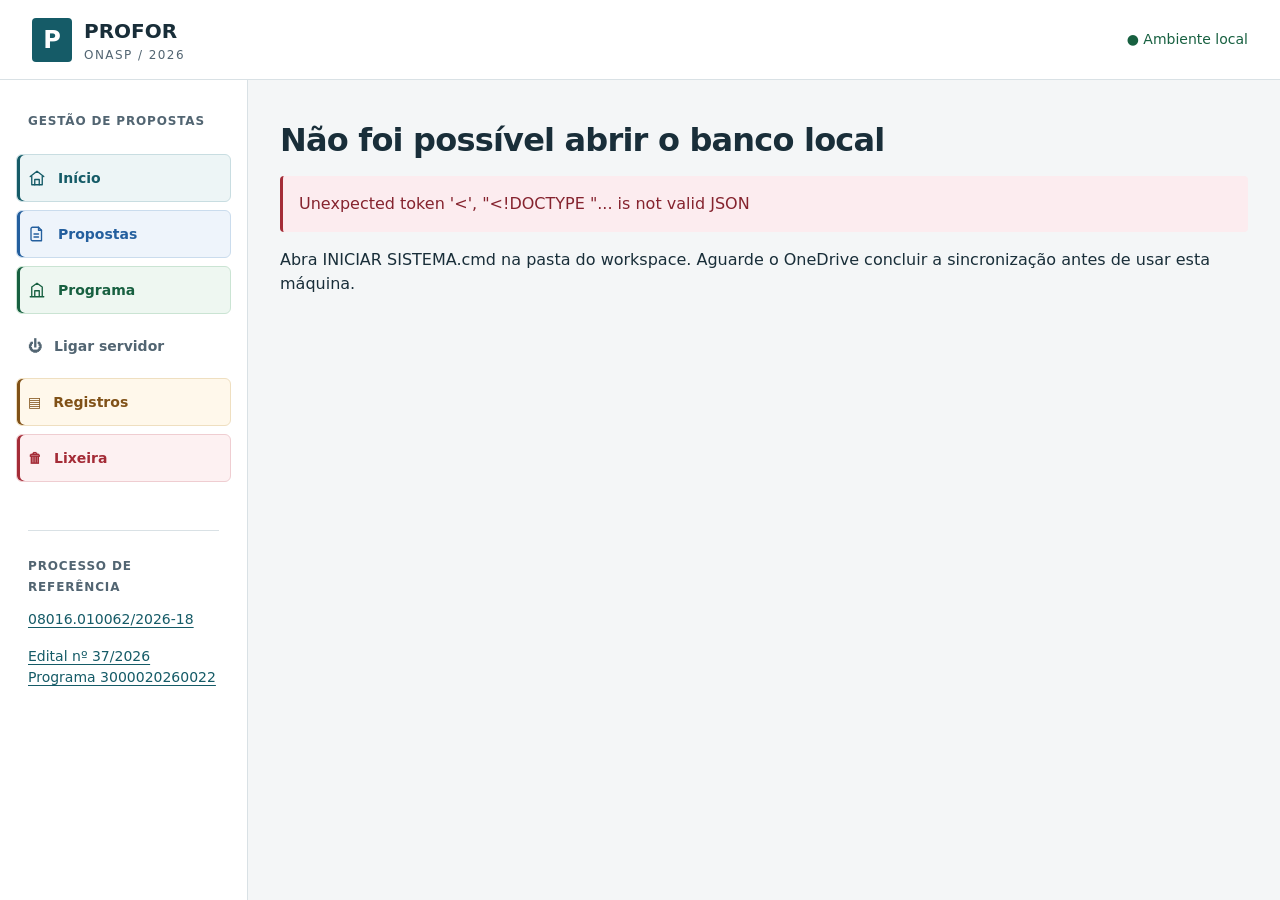
==== Sistema PROFOR 2026/PROFOR_2026/PROFOR_2026.html @ ee6168ea "feat(pad): selecionar linhas e aprovar itens em conjunto" ====
<!doctype html>
<html lang="pt-BR">
<head>
  <meta charset="utf-8">
  <meta name="viewport" content="width=device-width, initial-scale=1">
  <meta http-equiv="Content-Security-Policy" content="default-src 'self'; script-src 'self'; style-src 'self' 'unsafe-inline'; img-src 'self' data:; connect-src 'self'; object-src 'none'; base-uri 'none'">
  <meta name="color-scheme" content="light">
  <title>PROFOR / ONASP 2026 — Gestão de propostas</title>
  <link rel="icon" href="data:,">
  <link rel="stylesheet" href="styles.css?v=dc5f4b22">
  <script src="domain.js?v=43c42325" defer></script>
  <script src="sync-apply.js?v=ffc05b34" defer></script>
  <script src="bandeiras-uf.js?v=37b93c13" defer></script>
  <script src="storage.js?v=90a16c06" defer></script>
  <script src="transferegov.js?v=a8ee17ad" defer></script>
  <script src="report.js?v=8571d7c3" defer></script>
  <script src="app.js?v=c98e88ee" defer></script>
</head>
<body>
  <a class="skip" href="#main">Ir ao conteúdo</a>
  <header class="topbar"><a class="brand" href="#painel" aria-label="PROFOR, painel inicial"><span class="brand-mark">P</span><span>PROFOR <small>ONASP / 2026</small></span></a><span class="local-label">● Ambiente local</span></header>
  <div class="shell">
    <aside class="sidebar" aria-label="Navegação principal">
      <div class="section-label">GESTÃO DE PROPOSTAS</div>
      <a href="#painel" id="nav-panel" class="nav-link"><svg class="nav-icon" viewBox="0 0 24 24" aria-hidden="true"><path d="m3 10 9-7 9 7"/><path d="M5 9.5V21h14V9.5"/><path d="M9 21v-7h6v7"/></svg><span>Início</span></a>
      <button id="props-open" class="nav-link" aria-expanded="false" aria-controls="uf-props-nav"><svg class="nav-icon" viewBox="0 0 24 24" aria-hidden="true"><path d="M6 3h8l4 4v14H6a2 2 0 0 1-2-2V5a2 2 0 0 1 2-2Z"/><path d="M14 3v4h4M8 12h6M8 16h6"/></svg><span>Propostas</span></button>
      <nav id="uf-props-nav" class="side-nav" aria-label="Propostas por UF" hidden></nav>
      <a href="#programa/dados" id="nav-program" class="nav-link"><svg class="nav-icon" viewBox="0 0 24 24" aria-hidden="true"><path d="M3 21h18M5 21V8l7-5 7 5v13M9 21v-8h6v8"/></svg><span>Programa</span></a>
      <button id="server-open" class="nav-link">⏻ <span>Ligar servidor</span></button>
      <a href="#registros" id="nav-records" class="nav-link">▤ <span>Registros</span></a>
      <a href="#apagadas" id="nav-deleted" class="nav-link">🗑 <span>Lixeira <span id="del-count" class="nav-count"></span></span></a>
      <div class="side-context"><span class="section-label">PROCESSO DE REFERÊNCIA</span><p><a href="https://sei.mj.gov.br/sei/controlador.php?acao=procedimento_trabalhar&amp;id_procedimento=40199139" target="_blank" rel="noopener noreferrer" aria-label="Abrir processo SEI 08016.010062/2026-18">08016.010062/2026-18</a></p><p><a href="https://masselorc.github.io/PROFOR-2026/programa/edital-37-dou.pdf" target="_blank" rel="noopener noreferrer" aria-label="Abrir Edital nº 37/2026 em PDF">Edital nº 37/2026</a><br><a href="https://discricionarias.transferegov.sistema.gov.br/voluntarias/programa/ConsultarPrograma/ResultadoDaConsultaDeProgramaDeConvenioDetalhar.do" target="_blank" rel="noopener noreferrer" aria-label="Abrir a página do programa 3000020260022 no Transferegov">Programa 3000020260022</a></p></div>
      <small id="save-state" hidden>Abrindo banco local…</small>
    </aside>
    <main id="main" tabindex="-1"><div class="empty"><h1>Abrindo o PROFOR</h1><p>Carregando o banco salvo na pasta do sistema.</p></div></main>
  </div>
  <div id="notice" class="notice" role="status" aria-live="polite" hidden></div>
  <dialog id="modal" aria-labelledby="modal-title"><div class="dialog-head"><h2 id="modal-title"></h2><button id="modal-close" class="quiet" aria-label="Fechar janela">✕</button></div><div id="modal-content"></div></dialog>
  <noscript>Ative o JavaScript para usar o sistema.</noscript>
</body>
</html>
---- Sistema PROFOR 2026/PROFOR_2026/styles.css ----
:root{--ink:#192e39;--muted:#526572;--brand:#155b67;--brand-dark:#103e49;--bg:#f4f6f7;--surface:#fff;--line:#d9e1e5;--good:#176040;--good-bg:#eaf5ee;--info:#245f9e;--info-bg:#eaf2fb;--warn:#805117;--warn-bg:#fff4dc;--bad:#a42c37;--bad-bg:#fcecef;--radius:8px}
*{box-sizing:border-box}body{margin:0;background:var(--bg);color:var(--ink);font:16px/1.5 'Segoe UI',system-ui,sans-serif}button,input,select,textarea{font:inherit}button,a,input,select,textarea{touch-action:manipulation}button{cursor:pointer;min-height:44px;border:1px solid var(--line);border-radius:var(--radius);padding:8px 16px;background:var(--surface);color:var(--ink);font-weight:600}button:hover{background:#edf3f4}button:disabled{cursor:wait;opacity:.6}a{color:var(--brand);text-underline-offset:3px}button.primary{background:var(--brand);color:#fff;border-color:var(--brand)}button.primary:hover{background:var(--brand-dark)}button.quiet{border-color:transparent;background:transparent}button.danger{color:var(--bad)}:focus-visible{outline:3px solid #ad6514;outline-offset:3px}h1,h2,h3,p{margin:0 0 16px}h1{font-size:2rem;line-height:1.25;letter-spacing:-.025em}h2{font-size:1.25rem;line-height:1.4}h3{font-size:1rem}small,.muted{color:var(--muted)}small{font-size:.875rem}.topbar{height:80px;display:flex;align-items:center;justify-content:space-between;padding:0 32px;border-bottom:1px solid var(--line);background:#fff}.brand{display:flex;align-items:center;gap:12px;font-weight:700;font-size:1.25rem;color:var(--ink);text-decoration:none}.brand small{display:block;font-size:.75rem;letter-spacing:.12em;font-weight:500}.brand-mark{display:grid;place-items:center;width:40px;height:44px;background:var(--brand);border-radius:4px;color:#fff;font-size:1.5rem}.local-label{font-size:.875rem;color:var(--good)}.shell{display:grid;grid-template-columns:248px minmax(0,1fr);min-height:calc(100vh - 80px)}.sidebar{background:#fff;border-right:1px solid var(--line);padding:32px 16px;display:flex;flex-direction:column;gap:8px}.section-label{font-size:.75rem;letter-spacing:.07em;font-weight:600;color:var(--muted)}.sidebar>.section-label{margin:0 12px 16px}.nav-link{display:flex;gap:12px;align-items:center;text-decoration:none;border:0;padding:12px;min-height:48px;background:transparent;color:var(--muted);font-size:.875rem;font-weight:600;border-radius:6px;text-align:left}.nav-link.active{background:#eaf2f3;color:var(--brand);box-shadow:inset 3px 0 var(--brand)}.nav-link:hover{background:#f1f5f6}.side-context{margin:40px 12px 24px;border-top:1px solid var(--line);padding-top:24px;font-size:.875rem}.side-context p{margin-top:12px}.analyst-label{font-size:.875rem;font-weight:600}.sidebar input{width:100%;font-size:.875rem}.sidebar #save-state{margin-top:8px}main{width:100%;max-width:1600px;padding:40px 32px 64px;margin:0 auto;min-width:0}main:focus{outline:none}.eyebrow{display:flex;align-items:center;gap:8px;flex-wrap:wrap;font-size:.75rem;letter-spacing:.08em;color:var(--brand);font-weight:700;margin-bottom:10px;line-height:1.4}.uf-cell{display:inline-flex;align-items:center;gap:6px;white-space:nowrap;vertical-align:middle}.uf-cell .uf-flag{display:inline-block;width:24px;height:16px;object-fit:cover;flex:0 0 auto;border-radius:2px;box-shadow:0 0 0 1px rgba(0,0,0,.08);vertical-align:middle}.uf-cell .uf-code{display:inline-block;font-weight:700;background:#edf2f4;color:var(--brand-dark);border-radius:4px;min-width:28px;text-align:center;padding:2px 6px;line-height:1.2;font-size:.75rem}.page-head{display:flex;align-items:flex-start;justify-content:space-between;gap:24px;margin-bottom:32px}.page-head p{margin-bottom:0}.actions{display:flex;flex-wrap:wrap;gap:8px;align-items:center}.stats{display:grid;grid-template-columns:repeat(auto-fit,minmax(168px,1fr));background:#fff;border:1px solid var(--line);border-radius:var(--radius);margin-bottom:32px}.stats .stat{min-width:0}.stat{padding:24px;border-right:1px solid var(--line)}.stat:last-child{border:0}.stat strong{display:block;font-size:2rem;font-variant-numeric:tabular-nums;line-height:1.3;margin-bottom:8px}.stat span{font-size:.875rem;color:var(--muted)}.section{background:#fff;border:1px solid var(--line);border-radius:var(--radius);margin-bottom:24px}.section-head{padding:24px;border-bottom:1px solid var(--line);display:flex;justify-content:space-between;align-items:center;gap:16px}.section-head h2{margin:0}.section-body{padding:24px}.filters{display:flex;flex-wrap:wrap;gap:16px;padding:16px 24px;border-bottom:1px solid var(--line);align-items:flex-end}.filters label{flex:1;min-width:140px}.filters .search{flex:2;min-width:220px}label{display:block;font-size:.875rem;font-weight:600}input,select,textarea{display:block;width:100%;border:1px solid #aab9c1;border-radius:6px;min-height:44px;padding:8px 12px;background:#fff;color:var(--ink);margin-top:8px}textarea{min-height:100px;resize:vertical}input[type=checkbox]{display:inline-block;width:20px;min-height:20px;margin:0 8px 0 0;vertical-align:middle}input[type=file]{padding:8px;max-width:100%}.table-wrap{overflow-x:auto;-webkit-overflow-scrolling:touch}table{width:100%;border-collapse:collapse;font-size:.875rem}th{padding:16px;text-align:left;background:#f8fafb;color:var(--muted);font-size:.75rem;font-weight:600;white-space:nowrap}td{padding:12px 16px;border-top:1px solid #e8edef;vertical-align:top}.table-fit th{white-space:normal}td.number{text-align:center;white-space:nowrap;font-variant-numeric:tabular-nums}/* Itens de todas as colunas da tabela centralizados na célula (inclusive Unidade Federativa e valores tabulares). */td.cell-center,th.cell-center{text-align:center}tbody tr:hover{background:#fafcfc}.uf{display:inline-flex;flex-direction:row;align-items:center;justify-content:center;gap:6px;white-space:nowrap;vertical-align:middle;text-align:center}.uf-pill{display:inline-block;font-weight:700;background:#edf2f4;color:var(--brand-dark);border-radius:4px;min-width:28px;text-align:center;padding:2px 6px;line-height:1.2;font-size:.75rem;flex-shrink:0}.uf-nome{color:var(--ink);font-weight:600;white-space:nowrap;font-size:.875rem}.sr-only{position:absolute;width:1px;height:1px;padding:0;margin:-1px;overflow:hidden;clip:rect(0,0,0,0);white-space:nowrap;border:0}.uf-code{font-weight:700;background:#edf2f4;border-radius:4px;min-width:30px;text-align:center;padding:4px 5px}.badge{display:inline-flex;align-items:center;gap:4px;padding:4px 8px;border-radius:4px;background:#edf1f3;color:var(--muted);font-size:.75rem;font-weight:600;white-space:normal;line-height:1.5}.badge.good{color:var(--good);background:var(--good-bg)}.badge.warn{color:var(--warn);background:var(--warn-bg)}.badge.bad{color:var(--bad);background:var(--bad-bg)}.cell-sub{display:block;color:var(--muted);font-size:.75rem;margin-top:2px}.cell-ctrl{white-space:nowrap}.cell-ctrl .badge{white-space:nowrap}.cell-dilig .cell-count{white-space:nowrap}.empty{padding:48px 24px;text-align:center}.empty p{max-width:65ch;margin:0 auto 16px}.info{padding:16px;border-left:3px solid var(--brand);background:#edf5f6;margin:16px 0;border-radius:4px}.warning{border-left-color:var(--warn);background:var(--warn-bg);color:#684111}.error{border-left-color:var(--bad);background:var(--bad-bg);color:#85232e}.consistency{display:flex;flex-wrap:wrap;gap:16px 32px;font-size:.875rem}.consistency>span{display:flex;align-items:center;gap:8px}.tabs{display:flex;flex-wrap:wrap;gap:4px;border-bottom:1px solid var(--line);margin-bottom:24px}.tabs a{padding:12px;font-size:.875rem;text-decoration:none;color:var(--muted);border-bottom:3px solid transparent}.tabs a.active{color:var(--brand);font-weight:600;border-bottom-color:var(--brand)}.back{display:inline-block;margin-bottom:24px}.data-grid{display:grid;grid-template-columns:repeat(3,minmax(0,1fr));gap:24px}.data-grid dt{font-size:.75rem;color:var(--muted);margin-bottom:8px}.data-grid dd{margin:0;overflow-wrap:anywhere}.data-grid .wide{grid-column:1/-1}.forms-grid{display:grid;grid-template-columns:repeat(2,minmax(0,1fr));gap:24px}.form-stack{display:grid;gap:16px}.form-stack p{margin:0}.full{grid-column:1/-1}.review-title{max-width:45ch;font-weight:600}.review-note{font-weight:400;color:var(--muted);font-size:.875rem;white-space:pre-wrap;overflow-wrap:anywhere;margin-top:8px}.notice{position:fixed;bottom:24px;right:24px;max-width:min(520px,calc(100vw - 48px));padding:16px 24px;background:var(--brand-dark);color:#fff;box-shadow:0 8px 24px #103e4926;border-radius:8px;z-index:20}.notice.failure{background:#85232e}dialog{width:min(780px,calc(100vw - 32px));max-height:90vh;border:1px solid var(--line);border-radius:12px;padding:0;color:var(--ink)}dialog::backdrop{background:#122c3b80}.dialog-head{display:flex;align-items:center;justify-content:space-between;gap:16px;padding:24px;border-bottom:1px solid var(--line)}.dialog-head h2{margin:0}#modal-content{padding:24px}.dialog-actions{display:flex;flex-wrap:wrap;gap:12px;justify-content:flex-end;margin-top:24px}.error-message{color:var(--bad);white-space:pre-wrap;font-weight:600}.timeline{list-style:none;padding:0;margin:0}.timeline li{border-left:2px solid var(--line);padding:0 0 24px 24px;margin-left:8px}.timeline strong{display:block}.timeline small{display:block;margin-bottom:8px}.timeline pre{white-space:pre-wrap;overflow-wrap:anywhere;max-height:320px;overflow:auto;background:var(--bg);padding:16px;font-size:.75rem}.skip{position:fixed;top:-100px;left:16px;z-index:100;background:#fff;padding:16px}.skip:focus{top:8px}.report{line-height:1.6;overflow-wrap:anywhere}.report table{margin:16px 0}.report th,.report td{border:1px solid var(--line)}.checkline{font-size:.875rem}.source{font-size:.75rem;color:var(--muted)}[hidden]{display:none!important}
#review-diligence{margin:0;padding:16px;border:1px solid var(--line);border-radius:var(--radius);min-width:0}#review-diligence[hidden]{display:none}#review-diligence legend{padding:0 6px;font-weight:600;color:var(--brand-dark)}
.data-grid .data-badge{display:inline-block;max-width:100%;padding:3px 8px;border-radius:5px;background:#eaf2f4;color:var(--brand-dark);font-size:.8125rem;font-weight:600;line-height:1.45;white-space:normal;overflow-wrap:anywhere}
@media(min-width:1550px){main{padding-left:48px;padding-right:48px}}.page-actions{display:inline-flex;gap:8px;flex-wrap:wrap;align-items:center;justify-content:flex-end}.uf-col-wrapper{display:inline-flex;align-items:center;justify-content:center;gap:8px;white-space:nowrap}.uf-row{cursor:pointer;transition:background-color .15s ease}.uf-row:hover{background:#f1f7f9}.uf-row.open,.uf-row.row-is-expanded{background:#e8f1f4 !important}.uf-row.open>td,.uf-row.row-is-expanded>td{border-bottom:2px solid var(--brand) !important;border-top-color:#cfdde1}tr.uf-row>td{vertical-align:middle}.c-expand{width:44px}.c-detalhar{width:96px}.c-expand-th,.c-expand-td{width:44px;padding:8px 4px;text-align:center;vertical-align:middle}.c-detalhar-th,.c-detalhar-td{width:96px;padding:6px 8px;text-align:center;vertical-align:middle}.row-expand .chevron{display:inline-flex;align-items:center;justify-content:center}.uf-row:focus-visible{outline:3px solid #ad6514;outline-offset:-3px}.uf-flag{display:inline-block;vertical-align:middle;flex:0 0 auto;border-radius:2px;box-shadow:0 0 0 1px rgba(0,0,0,.08)}.uf-link,.uf-plain{display:flex;align-items:center;justify-content:center;gap:8px;text-decoration:none;color:inherit;flex-wrap:wrap;white-space:nowrap}.uf-name{color:var(--ink);font-weight:600;white-space:nowrap}.uf-multi{display:block;color:var(--muted);font-size:.75rem;margin-top:4px}tr.uf-summary{background:#f0f5f7}tr.uf-summary>td{background:#f0f5f7 !important;padding:0 !important;border-top:2px solid var(--brand) !important;border-bottom:2px solid #b7cdd3;box-shadow:inset 0 3px 6px -2px rgba(16,62,73,0.08),inset 0 -3px 6px -2px rgba(16,62,73,0.04)}.btn-detail{display:inline-flex;align-items:center;justify-content:center;padding:4px 14px;min-height:28px;font-size:.8125rem;font-weight:600;color:var(--brand);background:#f1f6f8;border:1px solid #c7dbe0;border-radius:6px;text-decoration:none;white-space:nowrap;vertical-align:middle;transition:all .15s ease-in-out}.btn-detail:hover{background:var(--brand);color:#fff;border-color:var(--brand);text-decoration:none;box-shadow:0 1px 3px rgba(16,62,73,0.15)}.row-summary{padding:20px 24px;display:flex;flex-direction:column;gap:16px}.row-card{background:#fff;border:1px solid #d2e0e5;border-left:4px solid var(--brand);border-radius:6px;padding:16px 20px;display:flex;flex-direction:column;gap:12px;box-shadow:0 1px 3px rgba(16,62,73,.04)}.row-card-deleted{border-left-color:var(--bad) !important}.row-card-head{display:flex;justify-content:space-between;align-items:center;gap:12px;flex-wrap:wrap;border-bottom:1px solid #e5edf0;padding-bottom:10px}.row-card-title{display:inline-flex;align-items:center;gap:10px;flex-wrap:wrap}.row-card-actions{display:inline-flex;align-items:center;gap:8px;margin-left:auto}.row-grid{display:grid;grid-template-columns:repeat(auto-fit,minmax(230px,1fr));gap:10px 18px;margin:0}.row-grid dt{font-size:.75rem;text-transform:uppercase;letter-spacing:.04em;color:var(--muted);font-weight:600}.row-grid dd{margin:2px 0 0}.row-objeto{background:#f8fafb;border-left:3px solid var(--brand);border-radius:4px;padding:8px 12px;margin:4px 0 0}.row-objeto-text{font-size:.875rem;color:var(--ink);margin-top:2px;line-height:1.45}.warn-text{color:#8a5a00}.side-nav{display:flex;flex-direction:column;gap:2px;margin:2px 0 6px;padding-left:12px;border-left:2px solid #dbe5e8;max-height:340px;overflow-y:auto}.side-nav a{display:flex;gap:8px;align-items:center;padding:6px 10px;border-radius:6px;text-decoration:none;color:var(--muted);font-size:.8125rem;font-weight:600;white-space:nowrap}.side-nav a:hover{background:#f1f6f7;color:var(--ink)}.side-uf{font-variant-numeric:tabular-nums}.side-empty{margin:4px 10px;font-size:.78rem;color:var(--muted);line-height:1.4}.nav-count{display:inline-block;min-width:20px;text-align:center;background:#edf2f4;color:var(--muted);border-radius:10px;padding:1px 6px;font-size:.72rem;margin-left:4px}.nav-count:empty{display:none}.uf-row-deleted .uf-code{background:#f6e7e7}
@media(max-width:1050px){.shell{grid-template-columns:210px minmax(0,1fr)}main{padding:32px 24px}.stats .stat{padding:16px}.data-grid{grid-template-columns:repeat(2,minmax(0,1fr))}.forms-grid{grid-template-columns:1fr}.page-head{flex-wrap:wrap}}
@media(max-width:760px){.shell{display:block}.topbar{padding:0 16px;height:72px}.sidebar{border-right:0;border-bottom:1px solid var(--line);padding:12px 16px;display:grid;grid-template-columns:repeat(3,minmax(0,1fr));gap:8px}.sidebar>.section-label,.side-context{display:none}.nav-link{font-size:.75rem;display:block;text-align:center;padding:8px}.nav-link span{display:block}.analyst-label{grid-column:1/-1}.sidebar input{grid-column:1/-1;margin:0}#save-state{grid-column:1/-1}main{padding:24px 16px 48px}h1{font-size:1.5rem}.stats{grid-template-columns:repeat(2,minmax(0,1fr))}.stat{border-bottom:1px solid var(--line)}.stat:nth-child(2){border-right:0}.stat strong{font-size:1.5rem}.stat span{font-size:.75rem}.section-head,.section-body{padding:16px}.filters{padding:16px}.data-grid{grid-template-columns:1fr}.dialog-head,#modal-content{padding:16px}.tabs{gap:0}.tabs a{padding:12px 8px}.local-label{font-size:.75rem}}
@media print{body{background:white}.topbar,.sidebar,.skip,.notice{display:none}.shell{display:block}main{max-width:none;padding:0}.actions,.tabs,.tgov-box,.back,.filters{display:none}.table-wrap{overflow:visible}table{font-size:10pt}.section{break-inside:avoid}dialog[open]{position:static;width:100%;max-height:none;border:0}.dialog-head,.dialog-actions{display:none}body:has(dialog[open]) .shell{display:none}}@media(min-width:1180px){.table-wrap>.table-fit{table-layout:fixed}.table-wrap>.table-fit th,.table-wrap>.table-fit td{padding-left:7px;padding-right:7px;overflow-wrap:anywhere}.table-wrap>.table-fit th{font-size:.8rem}.table-fit col.c-expand{width:42px}.table-fit col.c-uf{width:25%}.table-fit col.c-proposta{width:12.5%}.table-fit col.c-valor{width:10.5%}.table-fit col.c-etapa{width:15%}.table-fit col.c-ctrl{width:7%}.table-fit col.c-dilig{width:9%}.table-fit col.c-flag{width:70px}.table-fit col.c-status{width:15%}.table-fit col.c-detalhar{width:96px}.del-table col.c-tempo{width:15%}.del-table col.c-autor{width:15%}}
/* Tabelas das duas abas de celebração: item, requisito (com o subtexto da Lista de
   Conferência dos autos, SEI nº 36183977), fundamentação e comprovação, resultado,
   documento e ação. Rola na horizontal em telas estreitas em vez de espremer. */
.req-table{width:100%;min-width:1200px}
.req-table th,.req-table td{padding:10px 12px;vertical-align:top;overflow-wrap:anywhere}
.req-table tbody td:not(.req-title){vertical-align:middle}
.req-table thead th{text-align:left;font-size:.8rem;color:var(--muted);text-transform:uppercase;letter-spacing:.03em}
.req-table .req-item{width:auto;text-align:left;font-weight:600;font-variant-numeric:tabular-nums}
.req-table .req-title{max-width:none}
.req-table .req-fund,.req-table .req-comp{color:var(--muted);font-size:.8125rem}
.req-table tbody tr{border-top:1px solid var(--line)}
.req-table tbody tr:hover{background:#f4f8f9}
@media(min-width:1180px){.req-table{table-layout:fixed}.req-table col.c-req-item{width:7%}.req-table col.c-req{width:28%}.req-table col.c-req-fund{width:18%}.req-table col.c-req-comp{width:18%}.req-table col.c-req-res{width:9%}.req-table col.c-req-acao{width:20%}}

/* Número da proposta e ação de cópia: o controle é deliberadamente pequeno e
   sem caixa aparente, mas preserva foco visível e nome acessível. */
.proposal-number,.cnpj-value{display:inline-flex;align-items:center;gap:3px;white-space:nowrap}
button.copy-proposal,button.copy-cnpj{display:inline-grid;place-items:center;min-width:18px;min-height:18px;width:18px;height:18px;padding:0;border:0;border-radius:2px;box-shadow:none;background:transparent;color:var(--brand);font-size:11px;font-weight:400;line-height:1;opacity:.55;cursor:pointer}
button.copy-proposal:hover,button.copy-cnpj:hover{background:transparent;color:var(--brand-dark);opacity:.9}
button.copy-proposal:focus-visible,button.copy-cnpj:focus-visible{opacity:1}
.side-proposal{display:grid;grid-template-columns:minmax(0,1fr) 20px;align-items:center}
.side-proposal>a{min-width:0}
.side-proposal .copy-proposal{justify-self:center}
.sei-process a{font:inherit;overflow-wrap:anywhere}
button.sei-edit{min-height:28px;padding:2px 7px;margin-left:4px;font-size:inherit;font-weight:400}
@media print{button.sei-edit{display:none}}

/* Texto oficial transcrito da origem (justificativa, público-alvo, problema,
   resultados, relação com os objetivos, capacidade técnica). Preserva as
   quebras do original e limita a altura para o formulário não virar um rolo. */
.texto-oficial{white-space:pre-line;overflow-wrap:anywhere;max-height:16rem;overflow:auto;padding:8px 10px;margin-top:4px;border:1px solid var(--line);border-radius:6px;background:#fbfcfc;font-size:.875rem;line-height:1.45}

/* Status-pill das telas de análise. O popover é `fixed` para não ser cortado
   pelos contêineres de tabela com rolagem horizontal. Ícones vêm da biblioteca
   de sistema Segoe Fluent Icons; cor, ícone e texto comunicam juntos o estado. */
.status-dropdown{display:inline-block;position:relative;width:max-content;max-width:none}
button.status-pill{display:inline-flex;align-items:center;justify-content:flex-start;gap:7px;width:max-content;max-width:none;min-height:34px;padding:4px 8px;border-radius:999px;background:var(--surface);font-size:.8125rem;font-weight:650;line-height:1.25;white-space:nowrap;box-shadow:0 1px 1px rgba(16,62,73,.04)}
button.status-pill:hover{filter:brightness(.975)}
button.status-pill[aria-expanded="true"]{box-shadow:0 0 0 2px color-mix(in srgb,var(--status-color,var(--brand)) 20%,transparent)}
.status-pill-label{overflow:visible;text-overflow:clip;white-space:nowrap}
.review-actions{display:inline-flex;align-items:center;justify-content:center;flex-wrap:wrap;gap:6px;max-width:100%;vertical-align:middle}
.review-table td:last-child{min-width:240px}
.review-table tbody td:not(.review-title){vertical-align:middle}
.status-icon{display:inline-grid;place-items:center;flex:0 0 auto;width:1rem;height:1rem;font-family:"Segoe Fluent Icons","Segoe MDL2 Assets";font-size:.78rem;font-weight:400;line-height:1}
.status-chevron{margin-left:2px;font-size:.68rem;transition:transform .16s ease}
.status-pill[aria-expanded="true"] .status-chevron{transform:rotate(180deg)}
.tom-neutro{--status-color:var(--muted);--status-bg:#f3f6f7;color:var(--muted);border-color:#b9c6cc!important;background:var(--status-bg)!important}
.tom-ok{--status-color:var(--good);--status-bg:var(--good-bg);color:var(--good);border-color:#9bc9af!important;background:var(--good-bg)!important}
.tom-info{--status-color:var(--info);--status-bg:var(--info-bg);color:var(--info);border-color:#a9c6e4!important;background:var(--info-bg)!important}
.tom-aviso{--status-color:var(--warn);--status-bg:var(--warn-bg);color:var(--warn);border-color:#dfc27d!important;background:var(--warn-bg)!important}
.tom-no{--status-color:var(--bad);--status-bg:var(--bad-bg);color:var(--bad);border-color:#e0a5ad!important;background:var(--bad-bg)!important}
.status-popover{position:fixed;z-index:100;width:max-content;padding:6px;background:var(--surface);border:1px solid #c7d3d8;border-radius:10px;box-shadow:0 12px 30px rgba(16,46,57,.18),0 2px 8px rgba(16,46,57,.1)}
.status-options{display:flex;flex-direction:column;gap:2px}
button.status-option,button.status-details{display:flex;align-items:center;gap:8px;width:100%;min-height:34px;padding:6px 9px;border:0;border-radius:6px;background:transparent;color:var(--ink);font-size:.8125rem;font-weight:600;line-height:1.3;text-align:left;white-space:nowrap}
button.status-option:hover,button.status-option:focus-visible,button.status-details:hover,button.status-details:focus-visible{background:#edf3f4}
button.status-option[aria-selected="true"]{background:var(--status-bg);color:var(--status-color);font-weight:700}
button.status-option:disabled{cursor:not-allowed;opacity:.65}
.status-option>.status-icon:first-child{color:var(--status-color)}
.status-selected-check{margin-left:auto;color:var(--status-color)}
.status-divider{height:1px;margin:6px 4px;background:var(--line)}
button.status-details{color:var(--brand-dark)}
.status-dropdown.disabled .status-pill{cursor:wait;opacity:.62}
button.review-open{display:inline;min-height:0;padding:0;border:0;background:transparent;color:var(--ink);font-weight:600;text-align:left;text-decoration:underline;text-decoration-color:#b9c8cd;text-underline-offset:3px}
button.review-open:hover{background:transparent;text-decoration-color:var(--brand)}
.oficial{min-width:0;max-width:100%;margin-top:8px;padding:8px 10px;border:1px solid #dce5e8;border-left:3px solid var(--brand);border-radius:5px;background:#f4f8f9;color:var(--ink);font-size:.8125rem;line-height:1.5;overflow-wrap:anywhere}
.oficial-label{display:block;margin-bottom:3px;color:var(--brand-dark);font-weight:600}
.oficial .texto-oficial{max-height:none;margin:0;padding:0;overflow:visible;border:0;border-radius:0;background:transparent;color:inherit;font-size:inherit;line-height:inherit;white-space:pre-line;overflow-wrap:anywhere}
.review-alert{margin-top:8px;font-size:.8125rem}

/* UF da proposta nas tabelas de alteração da sincronização e da importação:
   sigla discreta, com o nome por extenso no title (leitor de tela e mouse). */
.uf-tag{display:inline-block;padding:1px 7px;border-radius:5px;background:#eaf2f4;color:var(--brand-dark);font-size:.75rem;font-weight:600;letter-spacing:.04em}

/* Plano de Aplicação Detalhado: cartões de totais, tabela própria e busca local.
   Reaproveita .section, .badge, .filters, .cell-sub e td.number existentes. */
.pad-cards{border-bottom:1px solid var(--line)}
.pad-totals{display:grid;grid-template-columns:repeat(auto-fit,minmax(200px,1fr));gap:12px 24px;align-items:start;margin-bottom:12px}
.pad-total{display:flex;flex-direction:column;gap:2px}
.pad-total-label{font-size:.75rem;text-transform:uppercase;letter-spacing:.04em;color:var(--muted);font-weight:600}
.pad-total strong{font-size:1.375rem;font-variant-numeric:tabular-nums;line-height:1.3}
.pad-total-sub{font-size:.8125rem;color:var(--muted)}
.pad-diff-ok{color:var(--good)}
.pad-diff-bad{color:var(--bad)}
.pad-cover{height:6px;border-radius:3px;background:#e8edef;margin:4px 0 12px;overflow:hidden}
.pad-cover-bar{display:block;height:100%;background:var(--brand);border-radius:3px}
.pad-filter{display:grid;grid-template-columns:minmax(180px,1fr) minmax(200px,.9fr) minmax(200px,.7fr) auto;gap:12px 16px;padding:0;border-bottom:0;margin-top:4px;align-items:end}
.pad-filter label{margin-bottom:0}
.pad-filter .search{min-width:0}
.pad-filter-label{display:block;font-size:.875rem;font-weight:600}
.pad-select-control{min-width:0}
.pad-selector{position:relative;margin-top:8px}
.pad-selector>summary{cursor:pointer;min-height:44px;padding:10px 12px;border:1px solid #aab9c1;border-radius:6px;background:#fff;font-size:.875rem;color:var(--ink);line-height:22px}
.pad-selector>summary:hover,.pad-selector[open]>summary{border-color:var(--brand);background:#f5fafb}
.pad-selector>summary:focus-visible{outline:3px solid var(--brand);outline-offset:2px}
.pad-selector-panel{position:absolute;top:calc(100% + 6px);right:0;width:min(620px,calc(100vw - 80px));padding:14px;background:#fff;border:1px solid #bdcfd5;border-radius:8px;box-shadow:0 8px 24px #103e4926;z-index:10}
.pad-selector-panel>p{margin:0 0 10px;font-size:.8125rem;line-height:1.5;color:var(--muted)}
.pad-status-panel{width:min(320px,calc(100vw - 64px))}
.pad-option-search{display:flex;align-items:end;gap:10px;margin-bottom:10px}
.pad-option-search label{min-width:0;font-size:.8125rem}
.pad-option-search input{margin-top:6px}
.pad-option-search button{flex:none;min-height:44px}
.pad-item-options{display:grid;grid-auto-rows:max-content;align-content:start;gap:4px;border:0;margin:0;padding:0;max-height:300px;overflow-y:auto;overscroll-behavior:contain}
.pad-item-options .pad-item-option{display:flex;align-items:flex-start;gap:10px;min-width:0;min-height:44px;padding:10px;border-radius:5px;cursor:pointer;font-size:.8125rem;font-weight:400;line-height:1.5}
.pad-item-options .pad-item-option[hidden]{display:none}
.pad-item-option:hover,.pad-item-option:focus-within{background:#f0f6f7}
.pad-item-option:has(input:checked){background:#e8f3f3}
.pad-item-option input[type=checkbox]{flex:none;width:18px;height:18px;min-height:18px;margin:2px 0 0;accent-color:var(--brand)}
.pad-item-option>span{min-width:0;overflow-wrap:anywhere}
.pad-option-number{color:var(--muted);font-variant-numeric:tabular-nums}
.pad-item-option small{display:block;margin-top:3px;color:var(--muted);font-variant-numeric:tabular-nums}
.pad-status-panel .pad-item-option small{display:inline;margin:0 0 0 6px;white-space:nowrap}
.pad-filter-count{grid-column:1/-1;margin:0;font-size:.8125rem;color:var(--muted)}
.pad-batch-bar{display:flex;flex-wrap:wrap;align-items:center;justify-content:space-between;gap:12px;padding:14px 24px;border-top:1px solid var(--line);background:#f5fafb}
.pad-batch-bar p{margin:0;font-size:.8125rem;color:var(--muted)}
.pad-batch-bar .actions{flex-wrap:wrap}
.pad-batch-heading,.pad-batch-row{display:flex;align-items:flex-start;gap:10px;margin:0}
.pad-batch-heading{align-items:center;font-size:inherit}
.pad-batch-row .pad-desc-text{min-width:0;flex:1}
.pad-batch-heading input,.pad-batch-row input{flex:none;width:18px;height:18px;min-height:18px;margin:2px 0 0;accent-color:var(--brand);cursor:pointer}
.pad-batch-preview{max-height:240px;overflow:auto;padding-left:24px;overflow-wrap:anywhere}
.pad-batch-preview li+li{margin-top:8px}
@media print{.pad-batch-bar,.pad-batch-heading input,.pad-batch-row input{display:none}}
@media(max-width:1180px){.pad-filter{grid-template-columns:minmax(0,1fr) minmax(0,1fr) auto}.pad-filter .search{grid-column:1/-1}}
@media(max-width:760px){.pad-filter{grid-template-columns:minmax(0,1fr) auto}.pad-filter .pad-select-control{grid-column:1/-1}.pad-selector-panel{left:0;right:auto;width:min(620px,calc(100vw - 64px))}.pad-status-panel{width:min(320px,calc(100vw - 64px))}}
.pad-table{width:100%;min-width:1200px;border-collapse:collapse;font-size:.875rem}
.pad-table thead th{position:sticky;top:0;background:var(--surface);z-index:1;text-align:left;font-size:.8rem;color:var(--muted);text-transform:none;letter-spacing:0;padding:10px 12px;border-bottom:1px solid var(--line)}
.pad-table thead th.cell-right{text-align:right}
.pad-table thead th.cell-center{text-align:center}
.pad-table tbody tr{border-top:1px solid var(--line)}
.pad-table tbody tr:nth-child(even){background:#fafcfc}
.pad-table tbody tr:hover{background:#f4f8f9}
.pad-table tbody tr.pad-batch-selected{background:#e8f3f3}
.pad-table th,.pad-table td{padding:10px 12px;vertical-align:top;overflow-wrap:anywhere}
.pad-table tbody td:not(.pad-desc){vertical-align:middle}
/* td.number global é centralizado: no PAD, Qtd, Unitário e Valor total ficam à direita. */
.pad-table td.number.cell-right,.pad-table th.cell-right{text-align:right;font-variant-numeric:tabular-nums;white-space:nowrap}
/* Cabeçalhos numéricos mantêm a caixa do texto ("Qtd", não "QTD"). */
.pad-table thead th.pad-case{letter-spacing:0}
.pad-table td.number{white-space:normal}
.pad-table .pad-desc-text{display:-webkit-box;-webkit-line-clamp:2;-webkit-box-orient:vertical;overflow:hidden}
.pad-desc .badge{margin-left:8px}
.pad-table tfoot td{border-top:2px solid var(--line);background:#fbfcfc}
.pad-share{display:flex;align-items:center;justify-content:flex-end;gap:6px;margin-top:4px}
.pad-share-bar{display:inline-block;width:40px;height:6px;border-radius:3px;background:#cfdde1;position:relative;overflow:hidden;flex:0 0 auto}
.pad-share-bar::after{content:"";position:absolute;inset:0;background:var(--brand);width:var(--w,100%)}
.pad-table .badge{margin-top:4px}
/* Conferência: cabeçalho e corpo centralizados, mesma referência da Ação. */
.pad-table thead th.pad-th-conf,.pad-table td.pad-conf{text-align:center}
.pad-actions{white-space:nowrap;text-align:center}
/* O utilitário global .cell-center centraliza o corpo; o cabeçalho Ação
   herda o mesmo alinhamento para não deslocar em relação aos botões. */
.pad-table thead th.pad-th-action{text-align:center}
button.pad-analyze{min-height:34px;padding:4px 10px;font-size:.8125rem}
@media(min-width:1180px){.pad-table{table-layout:fixed}.pad-table col.c-pad-item{width:30%}.pad-table col.c-pad-qtd{width:8%}.pad-table col.c-pad-unit{width:12%}.pad-table col.c-pad-total{width:18%}.pad-table col.c-pad-conf{width:12%}.pad-table col.c-pad-acao{width:20%}}
@media print{.pad-filter{display:none}.pad-table thead th{position:static}.pad-table .pad-desc-text{-webkit-line-clamp:unset}}

/* ==========================================================================
   Painel Didático de Resultado da UF (.result-section)
   Inspirado no projeto Parâmetros Mínimos (layout visual e clareza executiva)
   ========================================================================== */
.result-section{background:var(--surface);border:1px solid var(--line);border-radius:var(--radius);margin-bottom:24px;overflow:hidden;box-shadow:0 1px 3px rgba(16,62,73,0.04)}
.result-header{padding:16px 20px;background:#fbfcfc;border-bottom:1px solid var(--line);display:flex;justify-content:space-between;align-items:center;gap:16px;flex-wrap:wrap}
.result-title-group h2{margin:0;font-size:1.15rem;font-weight:700;color:var(--ink)}
.result-subtitle{display:block;font-size:.8125rem;color:var(--muted);font-weight:500;margin-top:2px}
.status-pill-lg{display:inline-flex;align-items:center;gap:8px;padding:6px 14px;border-radius:999px;font-size:.8125rem;font-weight:700;letter-spacing:.01em;box-shadow:0 1px 2px rgba(0,0,0,0.03)}
.status-pill-lg.status-pass{background:#eaf5ee;color:#176040;border:1px solid #9bc9af}
.status-pill-lg.status-fail{background:#fff4dc;color:#805117;border:1px solid #ebd39c}
.status-pill-lg.status-warn{background:#fff8e8;color:#8a4e05;border:1px solid #ebd39c}
.status-pill-lg.status-neutral{background:#edf2f4;color:var(--muted);border:1px solid #cbd7dc}
.status-icon-svg{flex-shrink:0;display:block}

.result-body{padding:18px 20px;display:grid;grid-template-columns:1.15fr 1fr;gap:20px}
@media(max-width:960px){.result-body{grid-template-columns:1fr;gap:16px;padding:16px}}

/* Coluna 1: Visão Geral e Critérios Obrigatórios */
.result-overview-col{display:flex;flex-direction:column;gap:12px}
.card-eyebrow{display:block;font-size:.7rem;text-transform:uppercase;letter-spacing:.06em;font-weight:700;color:var(--muted);margin-bottom:4px}
.result-classification-card{padding:12px 16px;border-radius:6px;border:1px solid var(--line)}
.result-classification-card.class-good{background:#f0f8f3;border-color:#c2e2ce;border-left:4px solid #1e7e53}
.result-classification-card.class-warn{background:#fff9ed;border-color:#fae1af;border-left:4px solid #c2831e}
.result-classification-card.class-info{background:#f2f7fc;border-color:#cde0f3;border-left:4px solid #2b70b5}
.result-classification-card.class-bad{background:#fdf2f4;border-color:#f7cad1;border-left:4px solid #b83442}
.classification-text{margin:0;font-size:1.05rem;font-weight:750;color:var(--ink);line-height:1.35}

.result-criteria-box{background:#f9fbfb;border:1px solid #e1e9ec;border-radius:6px;padding:14px 16px;flex:1;display:flex;flex-direction:column}
.criteria-header-title{display:block;font-size:.72rem;text-transform:uppercase;letter-spacing:.04em;font-weight:700;color:var(--muted);margin-bottom:10px}
.criteria-list{list-style:none;padding:0;margin:0;display:flex;flex-direction:column;gap:10px;flex:1;justify-content:space-around}
.criteria-item{display:flex;align-items:flex-start;gap:8px;font-size:.8125rem}
.crit-icon{display:inline-grid;place-items:center;width:18px;height:18px;border-radius:50%;font-size:.7rem;font-weight:800;flex-shrink:0;margin-top:1px}
.criteria-item.crit-pass .crit-icon{background:#d8efe0;color:#166534}
.criteria-item.crit-fail .crit-icon{background:#fed7aa;color:#9a3412}
.criteria-item.crit-warn .crit-icon{background:#fef3c7;color:#854d0e}
.crit-info{display:flex;flex-direction:column;gap:1px}
.crit-info strong{font-size:.8125rem;color:var(--ink)}
.crit-info span{font-size:.75rem;color:var(--muted)}

/* Coluna 2: Equação Financeira e Barra de Aproveitamento */
.result-score-col{display:flex;flex-direction:column;gap:12px;justify-content:space-between}
.score-equation-wrapper{background:#f8fafb;border:1px solid #e1e9ec;border-radius:6px;padding:12px 14px}
.score-equation{display:flex;align-items:center;justify-content:space-between;gap:6px;margin-top:6px}
.score-kpi-card{flex:1;background:#fff;border:1px solid var(--line);border-radius:6px;padding:8px 6px;text-align:center;box-shadow:0 1px 2px rgba(0,0,0,0.02);min-width:0}
.score-kpi-final{background:#f0f7f8;border-color:#b7d6db}
.kpi-label{display:block;font-size:.68rem;text-transform:uppercase;font-weight:700;color:var(--muted);letter-spacing:.02em}
.kpi-value{font-size:1.15rem;font-weight:800;font-variant-numeric:tabular-nums;color:var(--ink);margin:2px 0;line-height:1.2}
.final-val{color:var(--brand-dark)}
.kpi-sub{display:block;font-size:.68rem;color:var(--muted);white-space:nowrap;overflow:hidden;text-overflow:ellipsis}
.score-operator{font-size:1.15rem;font-weight:700;color:var(--muted);flex-shrink:0}

/* Barra Didática de Escala com Marcador de Progresso Móvel */
.score-gauge-box{background:#fbfcfc;border:1px solid #e1e9ec;border-radius:6px;padding:12px 14px}
.gauge-header{display:flex;justify-content:space-between;align-items:center;font-size:.75rem;color:var(--muted);margin-bottom:6px}
.gauge-header strong{font-size:.875rem;font-weight:800;color:var(--ink);font-variant-numeric:tabular-nums}
.gauge-track{position:relative;height:16px;background:#e5ecee;border-radius:8px;overflow:visible;margin-bottom:26px}
.gauge-fill{height:100%;border-radius:8px;transition:width 0.3s ease}
.gauge-fill-pass{background:linear-gradient(90deg,#1b8558,#10663f)}
.gauge-fill-fail{background:linear-gradient(90deg,#d97706,#b45309)}
.gauge-marker,
.gauge-marker-100{position:absolute;top:-3px;bottom:-3px;display:flex;flex-direction:column;align-items:center;pointer-events:none;transition:left 0.3s ease;z-index:3}
.marker-line{position:absolute;left:0;top:0;width:2px;height:22px;transform:translateX(-50%);box-shadow:0 0 2px rgba(0,0,0,0.25);z-index:2;border-radius:1px}
.marker-label{position:absolute;top:20px;left:0;font-size:.65rem;font-weight:750;padding:1px 6px;border-radius:4px;white-space:nowrap;box-shadow:0 1px 3px rgba(0,0,0,0.08);line-height:1.3}

/* Tonalidades do Marcador Móvel */
.marker-pass .marker-line{background:#176040}
.marker-pass .marker-label{color:#176040;background:#eaf5ee;border:1px solid #b7dfc6}
.marker-warn .marker-line{background:#b45309}
.marker-warn .marker-label{color:#92400e;background:#fef3c7;border:1px solid #fcd34d}
.marker-zero .marker-line{background:#5a737d}
.marker-zero .marker-label{color:#24424d;background:#eaf2f5;border:1px solid #cfe0e6}

.gauge-footer{display:flex;justify-content:space-between;font-size:.68rem;color:var(--muted)}
.gauge-target{font-weight:600;color:var(--brand-dark)}

.result-footnote{padding:10px 20px 12px;background:#fff;border-top:1px solid #edf2f4;font-size:.75rem;line-height:1.45;color:var(--muted)}
.result-footnote p{margin:0}
.result-footnote a{font-weight:600}

/* Badges da Linha do Cabeçalho da Proposta */
.page-head-badges{display:flex;flex-wrap:wrap;gap:8px 12px;align-items:center;margin-top:10px}
.head-badge{display:inline-flex;align-items:center;gap:6px;padding:4px 10px;border-radius:6px;background:#fff;border:1px solid var(--line);font-size:.8125rem;font-weight:600;line-height:1.35}
.head-badge-lbl{font-size:.72rem;text-transform:uppercase;letter-spacing:.03em;color:var(--muted);font-weight:600}
.head-badge.badge-good{background:var(--good-bg);color:var(--good);border-color:#8eceaa}
.head-badge.badge-warn{background:var(--warn-bg);color:var(--warn);border-color:#f1cf88}
.head-badge.badge-bad{background:var(--bad-bg);color:var(--bad);border-color:#f5b8c0}
.head-badge.badge-info{background:var(--info-bg);color:var(--info);border-color:#cde0f3}

/* Abas de Navegação Fluidas (.dim-tabs) */
.tabs.dim-tabs{display:flex;flex-wrap:wrap;gap:4px 6px;border-bottom:2px solid var(--line);margin-bottom:20px;overflow:visible}
.tabs.dim-tabs a{padding:10px 14px;font-size:.8125rem;font-weight:600;color:var(--muted);border-bottom:3px solid transparent;border-radius:6px 6px 0 0;transition:all .15s ease;white-space:nowrap}
.tabs.dim-tabs a:hover{background:#f1f5f6;color:var(--ink)}
.tabs.dim-tabs a.active{color:var(--brand);font-weight:700;border-bottom-color:var(--brand);background:#fff;box-shadow:0 -1px 2px rgba(16,62,73,0.03)}

/* Abas das propostas: cor própria por finalidade, no mesmo tom suave da navegação. */
.tabs.dim-tabs a[data-tab]{border:1px solid var(--tab-line);border-bottom:3px solid transparent;border-radius:7px;background:var(--tab-soft);color:var(--tab-ink)}
.tabs.dim-tabs a[data-tab="dados"]{--tab-ink:#155b67;--tab-soft:#edf5f6;--tab-hover:#d9eaed;--tab-line:#c8dde1}
.tabs.dim-tabs a[data-tab="analise"]{--tab-ink:#245f9e;--tab-soft:#eef4fb;--tab-hover:#dceafa;--tab-line:#cadced}
.tabs.dim-tabs a[data-tab="pad"]{--tab-ink:#805117;--tab-soft:#fff8eb;--tab-hover:#fcebd0;--tab-line:#efdfc0}
.tabs.dim-tabs a[data-tab="proposta"]{--tab-ink:#245f9e;--tab-soft:#eef4fb;--tab-hover:#dceafa;--tab-line:#cadced}
.tabs.dim-tabs a[data-tab="formalizacao"]{--tab-ink:#176040;--tab-soft:#eef7f1;--tab-hover:#dcefe3;--tab-line:#cae4d3}
.tabs.dim-tabs a[data-tab="diligencias"]{--tab-ink:#a42c37;--tab-soft:#fdf1f2;--tab-hover:#f9e1e4;--tab-line:#efcdd1}
.tabs.dim-tabs a[data-tab="historico"]{--tab-ink:#5d5685;--tab-soft:#f4f2fa;--tab-hover:#e9e6f4;--tab-line:#dcd8ed}
.tabs.dim-tabs a[data-tab]:hover{background:var(--tab-hover);color:var(--tab-ink);border-color:var(--tab-ink)}
.tabs.dim-tabs a[data-tab].active{color:var(--tab-ink);background:var(--tab-hover);border-color:var(--tab-ink);border-bottom-color:var(--tab-ink);box-shadow:0 1px 3px rgba(16,62,73,.1)}

/* Atalhos para o Transferegov (Acesso Livre), à esquerda abaixo das abas da proposta. */
.tgov-box{margin:-8px 0 20px 0;display:flex;align-items:center;justify-content:flex-start;gap:12px;flex-wrap:wrap}
.tgov-brand{font-size:.72rem;font-weight:700;letter-spacing:.05em;text-transform:uppercase;color:var(--muted);opacity:.75;display:inline-flex;align-items:baseline;gap:6px}
.tgov-brand small{font-size:.68rem;font-weight:600;letter-spacing:.02em;text-transform:none}
.tgov-actions{display:flex;gap:6px;flex-wrap:wrap}
.tgov-btn{display:inline-flex;align-items:center;min-height:32px;padding:4px 12px;font-size:.8rem;font-weight:600;color:var(--brand);background:#f1f6f8;border:1px solid #c7dbe0;border-radius:6px;text-decoration:none;white-space:nowrap;transition:all .15s ease-in-out}
.tgov-btn:hover{background:#e4eef2;border-color:#a9c6ce}
.tgov-btn:focus-visible{outline:3px solid #ad6514;outline-offset:2px}

/* ---- Bloco de Dados da Proposta Modernizado (Inspirado em PARÂMETROS MÍNIMOS) ---- */
.data-proposal-section .section-head{display:flex;align-items:center;justify-content:space-between;gap:16px;flex-wrap:wrap}
.data-origin-badge{display:inline-flex;align-items:center;gap:6px;padding:4px 12px;border-radius:999px;background:#eaf2f5;color:var(--brand-dark);font-size:.75rem;font-weight:700;border:1px solid #cfe0e6;letter-spacing:.02em}

.data-sections-body{display:flex;flex-direction:column;gap:24px;padding:24px}
.data-group-block{display:flex;flex-direction:column;gap:10px}
.data-group-header{display:flex;align-items:center;justify-content:space-between;gap:12px;flex-wrap:wrap}
.data-group-header .card-eyebrow{font-size:.72rem;text-transform:uppercase;letter-spacing:.06em;font-weight:700;color:var(--brand);margin-bottom:0}

.data-card-grid{display:grid;gap:14px 18px;margin:0}
.data-grid-identificacao{grid-template-columns:repeat(3,minmax(0,1fr))}
.data-grid-status{grid-template-columns:repeat(3,minmax(0,1fr))}

.data-card-block{background:#ffffff;border:1px solid #dce5e9;border-radius:8px;padding:14px 16px;display:flex;flex-direction:column;gap:4px;box-shadow:0 1px 3px rgba(16,62,73,.03);transition:border-color .15s ease,box-shadow .15s ease}
.data-card-block:hover{border-color:#b7cdd3;box-shadow:0 2px 6px rgba(16,62,73,.06)}
.data-card-block dt{font-size:.72rem;text-transform:uppercase;letter-spacing:.04em;color:var(--muted);font-weight:700;margin:0}
.data-card-block dd{margin:0;font-size:.95rem;font-weight:600;color:var(--ink);overflow-wrap:anywhere;display:flex;align-items:center;gap:6px;flex-wrap:wrap;min-height:26px}
.data-card-sub{font-size:.72rem;color:var(--muted);line-height:1.3;margin-top:auto;padding-top:4px}

.data-col-span-2{grid-column:span 2}
.data-col-span-3{grid-column:1 / -1}
.data-uf-val{display:inline-flex;align-items:center;gap:8px}
.data-uf-val .uf-flag{border-radius:2px;box-shadow:0 0 0 1px rgba(0,0,0,.08)}

/* Equação Orçamentária e Financeira */
.score-equation-wrapper.data-finance-wrapper{background:#f8fafb;border:1px solid #dbe6ea;border-radius:8px;padding:16px 20px;box-shadow:0 1px 3px rgba(16,62,73,.03)}
.score-equation.data-finance-equation{display:flex;align-items:stretch;justify-content:space-between;gap:12px;margin:10px 0 0;padding:0}
.score-kpi-card{flex:1;min-width:0;background:#ffffff;border:1px solid #d9e5e9;border-radius:8px;padding:14px 16px;text-align:center;display:flex;flex-direction:column;align-items:center;justify-content:center;gap:2px;box-shadow:0 1px 2px rgba(0,0,0,0.02)}
.score-kpi-card .kpi-label{font-size:.72rem;text-transform:uppercase;font-weight:700;color:var(--muted);letter-spacing:.03em;margin:0}
.score-kpi-card .kpi-value{font-size:1.35rem;font-weight:800;font-variant-numeric:tabular-nums;color:var(--ink);margin:4px 0 2px;line-height:1.2}
.score-kpi-final{background:#f0f7f8;border-color:#a4cbd2;box-shadow:0 2px 6px rgba(21,91,103,.08)}
.score-kpi-final .final-val{color:var(--brand-dark)}
.score-kpi-card .kpi-sub{font-size:.75rem;color:var(--muted);font-weight:600}
.score-operator{display:grid;place-items:center;font-size:1.5rem;font-weight:700;color:#8ba0a9;flex-shrink:0;padding:0 4px}

/* Objeto do Instrumento em Destaque Executivo */
.data-objeto-dl{margin:0}
.data-objeto-box{background:#fbfcfd;border:1px solid #dce5e8;border-left:4px solid var(--brand);border-radius:8px;padding:16px 20px;box-shadow:0 1px 3px rgba(16,62,73,.03)}
.data-objeto-box dt{font-size:.72rem;text-transform:uppercase;letter-spacing:.05em;color:var(--brand);font-weight:700;margin-bottom:6px}
.data-objeto-text.texto-oficial{margin:0;padding:0;background:transparent;border:0;border-radius:0;font-size:.925rem;line-height:1.6;color:var(--ink);white-space:pre-line;overflow-wrap:anywhere;max-height:16rem;overflow-y:auto}

@media(max-width:1050px){
  .data-grid-identificacao{grid-template-columns:repeat(2,minmax(0,1fr))}
  .data-grid-status{grid-template-columns:repeat(2,minmax(0,1fr))}
  .data-col-span-2{grid-column:1 / -1}
  .data-col-span-3{grid-column:1 / -1}
}

@media(max-width:760px){
  .data-grid-identificacao{grid-template-columns:1fr}
  .data-grid-status{grid-template-columns:1fr}
  .data-col-span-2{grid-column:auto}
  .data-col-span-3{grid-column:auto}
  .score-equation.data-finance-equation{flex-direction:column;align-items:stretch}
  .score-operator{padding:4px 0}
  .data-sections-body{padding:16px}
}

/* ---- Mecanismo de Expansão de Linha (Inspirado no PARÂMETROS MÍNIMOS) ---- */
.req-item-col-wrapper{display:inline-flex;align-items:center;justify-content:flex-start;gap:6px}
.row-expand{display:inline-flex;align-items:center;justify-content:center;width:24px;height:24px;min-height:24px;padding:0;border:1px solid #c7dbe0;border-radius:4px;background:#f1f6f8;color:var(--status-color, var(--brand));cursor:pointer;transition:all .15s ease-in-out;flex-shrink:0}
.row-expand:hover{filter:brightness(.95);box-shadow:0 1px 2px rgba(16,62,73,.08)}
.row-expand:focus-visible{outline:2px solid var(--status-color, var(--brand));outline-offset:1px}
.row-expand .chevron-icon{width:13px;height:13px;transition:transform .2s ease-in-out}
.row-expand[aria-expanded="true"]{background:var(--status-color, var(--brand)) !important;color:#fff !important;border-color:var(--status-color, var(--brand)) !important;box-shadow:0 1px 3px rgba(0,0,0,.15)}
.row-expand[aria-expanded="true"] .chevron-icon{transform:rotate(90deg)}

tr[data-req-row]{cursor:pointer;transition:background-color .15s ease}
tr[data-req-row]:hover{background:#f1f7f9}
tr[data-req-row].row-is-expanded{background:#e8f1f4 !important}
tr[data-req-row].row-is-expanded > td{border-bottom:2px solid var(--brand) !important}

tr.row-summary-detail{background:#f0f5f7}
tr.row-summary-detail > td{padding:0 !important;background:#f0f5f7;border-top:2px solid var(--brand);border-bottom:2px solid #b7cdd3;box-shadow:inset 0 3px 6px -2px rgba(16,62,73,0.08),inset 0 -3px 6px -2px rgba(16,62,73,0.04)}

.expansion-wrap{padding:20px 24px;display:flex;flex-direction:column;gap:16px;box-sizing:border-box;max-width:100%;background:#f0f5f7}
.expansion-header{display:flex;justify-content:space-between;align-items:center;gap:16px;flex-wrap:wrap;padding-bottom:12px;border-bottom:1px solid #d0dfe3}
.expansion-header-info{display:flex;flex-direction:column;gap:2px}
.expansion-eyebrow{font-size:.72rem;text-transform:uppercase;letter-spacing:.06em;font-weight:700;color:var(--brand)}
.expansion-title{margin:0;font-size:1.15rem;font-weight:700;color:var(--brand-dark)}
.expansion-badges{display:inline-flex;align-items:center;gap:8px}

.expansion-details-box{background:#fff;border:1px solid #d2e0e5;border-left:4px solid var(--brand);border-radius:6px;padding:14px 16px;display:flex;flex-direction:column;gap:8px;box-shadow:0 1px 3px rgba(16,62,73,.04)}
.expansion-details-grid{display:grid;grid-template-columns:repeat(auto-fit,minmax(280px,1fr));gap:12px;margin-top:4px}
.expansion-detail-item dt{font-size:.72rem;text-transform:uppercase;letter-spacing:.04em;font-weight:700;color:var(--muted);margin-bottom:2px}
.expansion-detail-item dd{margin:0;font-size:.85rem;color:var(--ink);line-height:1.45}
.expansion-doc-item dd{display:flex;align-items:center;gap:8px;flex-wrap:wrap}
.expansion-doc-link{font-weight:600;color:var(--brand-dark)}
.expansion-doc-link a{color:var(--brand);text-decoration:underline}
.expansion-doc-link a:hover{color:var(--brand-dark)}
.att-doc-edit-btn{font-size:.75rem;padding:2px 8px;min-height:24px}

/* Seção de Anexos */
.attachment-section{display:flex;flex-direction:column;gap:10px}
.attachment-section-title{font-size:.8rem;text-transform:uppercase;letter-spacing:.05em;font-weight:700;color:var(--brand-dark)}
.attachment-grid{display:grid;grid-template-columns:repeat(auto-fill,minmax(260px,1fr));gap:12px}
.attachment-card{background:#fff;border:1px solid #cfdde2;border-radius:8px;padding:12px 14px;display:flex;gap:12px;align-items:flex-start;box-shadow:0 1px 3px rgba(16,62,73,.05);transition:border-color .15s ease}
.attachment-card:hover{border-color:var(--brand)}
.attachment-icon-box{width:36px;height:36px;min-width:36px;border-radius:6px;display:grid;place-items:center;background:#e8f1f5;color:var(--brand);font-size:1.15rem;font-weight:700}
.attachment-content{flex:1;min-width:0;display:flex;flex-direction:column;gap:2px}
.attachment-name{font-weight:600;font-size:.85rem;color:var(--ink);overflow-wrap:break-word;word-break:break-word;line-height:1.3}
.attachment-meta{font-size:.72rem;color:var(--muted);display:flex;gap:8px;flex-wrap:wrap;align-items:center}
.attachment-note{font-size:.78rem;color:var(--brand-dark);margin-top:4px;padding:3px 6px;background:#f4f8fa;border-radius:4px;overflow-wrap:break-word}
.attachment-actions{display:flex;gap:8px;align-items:center;margin-top:8px}
.att-action-btn{display:inline-flex;align-items:center;gap:4px;font-size:.75rem;padding:4px 10px;min-height:28px;border-radius:4px;font-weight:600;text-decoration:none}
.att-download{background:var(--brand);color:#fff;border:1px solid var(--brand)}
.att-download:hover{background:var(--brand-dark);color:#fff}
.att-delete{background:transparent;border:1px solid transparent;color:var(--bad);cursor:pointer;padding:4px 6px}
.att-delete:hover{background:var(--bad-bg);border-color:#f5b8c0}
.attachment-empty{padding:16px 20px;background:#fff;border:1px dashed #cfdde2;border-radius:6px;color:var(--muted);font-size:.85rem;text-align:center;line-height:1.45}

/* Área de Upload */
.expansion-upload-box{background:#fff;border:1px solid #cfdde2;border-radius:8px;padding:16px;display:flex;flex-direction:column;gap:12px;box-shadow:0 1px 3px rgba(16,62,73,.04)}
.expansion-upload-header{display:flex;justify-content:space-between;align-items:center;gap:12px;flex-wrap:wrap}
.expansion-upload-header strong{font-size:.85rem;color:var(--brand-dark)}
.file-dropzone{display:flex;flex-direction:column;align-items:center;justify-content:center;padding:18px;border:2px dashed #b7cdd3;border-radius:6px;background:#fbfcfd;cursor:pointer;transition:all .15s ease}
.file-dropzone:hover{border-color:var(--brand);background:#f0f7f9}
.dropzone-icon{font-size:1.5rem;color:var(--brand);margin-bottom:4px}
.dropzone-text{font-size:.85rem;font-weight:600;color:var(--ink)}
.dropzone-hint{font-size:.72rem;color:var(--muted);margin-top:2px}
.hidden-file-input{display:none}
.file-selected-info{display:flex;align-items:center;justify-content:space-between;gap:12px;padding:8px 12px;background:#eaf5f7;border:1px solid #b7d8df;border-radius:6px;font-size:.8125rem}
.file-selected-name{font-weight:600;color:var(--brand-dark);overflow-wrap:anywhere}
.file-selected-size{color:var(--muted);font-size:.75rem}
.upload-form-row{display:flex;gap:12px;align-items:flex-end;flex-wrap:wrap}
.upload-form-row label{flex:1;min-width:220px}
.upload-form-row input{margin-top:4px}
.upload-actions{display:flex;justify-content:flex-end;gap:10px}

/* Badge de anexos na tabela */
.attachment-pill{display:inline-flex;align-items:center;gap:3px;padding:2px 7px;border-radius:10px;background:#e2ebf0;color:var(--brand-dark);font-size:.72rem;font-weight:700;margin-left:4px;vertical-align:middle;line-height:1.2}
.attachment-pill:hover{background:#d0e0e7}

/* O percentual representa as operações reais; o registro mostra eventos recebidos do servidor. */
.sync-monitor{padding:4px 0 0}
.sync-progress-head{display:flex;justify-content:space-between;align-items:start;gap:16px;margin-bottom:10px}
.sync-progress-head strong{white-space:nowrap;color:var(--brand-dark);font-variant-numeric:tabular-nums;font-size:1.15rem}
.sync-monitor label{display:flex;justify-content:space-between;gap:12px;margin:12px 0 6px}
.sync-monitor progress{display:block;width:100%;height:18px;accent-color:var(--brand)}
.sync-monitor .source{margin:8px 0 0;overflow-wrap:anywhere}
.sync-activity{border:1px solid #35475b;border-radius:var(--radius);margin:18px 0 14px;background:#101b2a;color:#e9f2f7;overflow:hidden}
.sync-activity h3{padding:11px 15px;margin:0;border-bottom:1px solid #35475b;color:#dcebf4;font-size:.85rem;font-weight:600}
.sync-activity ol{list-style:none;margin:0;padding:10px 15px;min-height:160px;max-height:300px;overflow-y:auto;font: .81rem/1.55 Consolas,'Cascadia Code','Courier New',monospace}
.sync-activity li{display:flex;gap:12px;padding:2px 0;overflow-wrap:anywhere}
.sync-activity li::before{content:'>';color:#83d6b5;flex:none}
.sync-activity li span{min-width:0}
.sync-activity time{flex:none;color:#91b6cd;font-variant-numeric:tabular-nums}
@media(max-width:560px){.sync-activity li{gap:7px}.sync-activity ol{padding:9px 10px;font-size:.73rem}}

/* Histórico de atualização: comparação à esquerda e calendário semanal deslizante à direita. */
.sync-last{margin:14px 0 0}.sync-last .section-head{padding:14px 16px}.sync-last .section-head h3{margin:0}.sync-last .section-body{padding:16px}.sync-last .source{margin:0 0 12px}
.change-list{display:grid;gap:12px}.change-card{min-width:0;overflow:hidden;border:1px solid #d9e4e7;border-radius:8px;background:#fff;box-shadow:0 1px 3px #103e490a}.change-card-head{padding:13px 16px;border-bottom:1px solid #e8edef}.change-card-head>div{display:flex;align-items:center;justify-content:space-between;flex-wrap:wrap;gap:6px 14px}.change-field{font-weight:700;color:var(--ink);line-height:1.35}.change-proposal{display:inline-flex;align-items:center;gap:5px;flex-wrap:wrap;color:var(--muted);font-size:.8rem}.change-proposal .proposal-number{color:var(--ink);font-weight:600}.change-pair{display:grid;grid-template-columns:repeat(2,minmax(0,1fr))}.change-side{min-width:0;padding:13px 16px 16px}.change-before{border-right:1px solid #e8edef;background:#fafbfc}.change-after{background:#f4f9f8}.change-side-label{margin-bottom:8px;color:var(--muted);font-size:.72rem;font-weight:700;letter-spacing:.07em;text-transform:uppercase}.change-after .change-side-label{color:var(--brand)}.change-side-content{font-size:.87rem;line-height:1.5;overflow-wrap:anywhere}.change-value{white-space:pre-wrap;overflow-wrap:anywhere}.change-preview{display:-webkit-box;-webkit-line-clamp:3;-webkit-box-orient:vertical;overflow:hidden;white-space:pre-wrap}.change-long{margin-top:6px}.change-long summary,.pad-change-details summary{cursor:pointer;color:var(--brand);font-weight:600}.change-long>div{margin-top:10px;padding-top:10px;border-top:1px solid var(--line);white-space:pre-wrap;max-height:280px;overflow:auto}.pad-change-count{font-weight:600}.pad-change-details{margin-top:6px}.pad-change-details ul{list-style:none;max-height:250px;overflow:auto;margin:9px 0 0;padding:0}.pad-change-details li{padding:8px 0;border-top:1px solid var(--line)}.pad-change-details li strong,.pad-change-details li span{display:block}.pad-change-details li span{color:var(--muted);font-size:.78rem;margin-top:3px}.history-change-group{margin-bottom:22px}.history-change-group>h3{display:flex;align-items:baseline;flex-wrap:wrap;gap:8px;margin:0 0 10px;font-size:.88rem;color:var(--brand-dark);font-variant-numeric:tabular-nums}.history-change-group>h3 span{color:var(--muted);font-size:.76rem;font-weight:400}
.records-layout{display:grid;grid-template-columns:minmax(0,1fr) 370px;align-items:start;gap:24px}.records-layout #records-detail{min-width:0}.records-calendar{padding:20px;position:sticky;top:16px}.calendar-heading{display:flex;align-items:center;justify-content:space-between;gap:10px;margin-bottom:14px}.calendar-heading h2{font-size:1.05rem;margin:0}.calendar-heading>div{display:flex;gap:4px}.calendar-arrow{width:38px;min-height:38px;padding:0;font-size:1.4rem;line-height:1}.calendar-weekdays,.calendar-grid{display:grid;grid-template-columns:repeat(7,minmax(0,1fr));gap:3px;text-align:center}.calendar-weekdays{color:var(--muted);font-size:.78rem;font-weight:700;margin-bottom:7px}.calendar-weekdays span{padding:7px 0}.calendar-day{position:relative;display:grid;place-items:center;min-width:0;min-height:42px;padding:2px;border:1px solid transparent;border-radius:50%;background:transparent;color:var(--ink);font-weight:500;font-variant-numeric:tabular-nums}.calendar-day:hover{background:#eaf2f3}.calendar-day.outside{color:#8b9aa2}.calendar-day.today{background:#b9e6f8;color:#12303d;font-weight:700}.calendar-day.selected{border:2px solid #c66b18}.calendar-dot{position:absolute;bottom:3px;width:7px;height:7px;border-radius:50%;background:#e57219}.calendar-today{width:100%;margin-top:15px;min-height:36px;font-size:.8rem}
.records-day .section-head p{margin:5px 0 0}.records-day .section-body>h3{margin:24px 0 12px}.history-run{border:1px solid var(--line);border-radius:6px;margin:8px 0;overflow:hidden}.history-run summary{display:flex;align-items:center;gap:12px;flex-wrap:wrap;cursor:pointer;padding:12px 14px;background:#f8fafb}.history-run summary small{margin-left:auto}.history-run>p{padding:12px 14px;margin:0}.history-log{list-style:none;margin:0;padding:12px 16px;max-height:320px;overflow:auto;background:#101b2a;color:#e9f2f7;font:.8rem/1.6 Consolas,'Cascadia Code','Courier New',monospace}.history-log li{display:flex;gap:12px;overflow-wrap:anywhere}.history-log li::before{content:'>';color:#83d6b5}.history-log time{flex:none;color:#91b6cd}
@media(max-width:1050px){.records-layout{grid-template-columns:1fr}.records-calendar{grid-row:1;position:static;max-width:420px}.records-layout #records-detail{grid-row:2}}
@media(max-width:600px){.change-pair{grid-template-columns:1fr}.change-before{border-right:0;border-bottom:1px solid #e8edef}.change-card-head,.change-side{padding:12px}.change-proposal{width:100%}}

/* Painel: cards independentes e filtros compactos, inspirados na visão geral de Parâmetros Mínimos. */
.dashboard-stats{grid-template-columns:repeat(5,minmax(0,1fr));gap:14px;background:transparent;border:0;border-radius:0;margin-bottom:28px}
.dashboard-stats .stat{--stat-accent:#155b67;--stat-tint:#eaf3f5;--stat-value:#103e49;position:relative;display:flex;flex-direction:column;gap:12px;min-width:0;min-height:158px;padding:16px;border:1px solid #dfe7eb;border-radius:12px;background:radial-gradient(circle at top right,var(--stat-tint),#fff 43%);box-shadow:0 1px 3px rgba(16,46,57,.07);overflow:hidden}
.dashboard-stats .stat::before{content:"";position:absolute;inset:0 0 auto;height:4px;background:var(--stat-accent)}
.dashboard-stats .stat-header{display:flex;align-items:flex-start;justify-content:space-between;gap:8px}
.dashboard-stats .stat-label{color:var(--muted);font-size:.8125rem;font-weight:600;line-height:1.35;max-width:16ch}
.dashboard-stats .stat-icon{display:grid;place-items:center;flex:none;width:34px;height:34px;border:1px solid color-mix(in srgb,var(--stat-accent) 18%,#fff);border-radius:8px;background:var(--stat-tint);color:var(--stat-accent)}
.dashboard-stats .stat-icon svg{width:19px;height:19px}
.dashboard-stats .stat-value{display:block;margin:auto 0 0;color:var(--stat-value);font-size:2.2rem;font-weight:800;line-height:1;font-variant-numeric:tabular-nums;letter-spacing:-.03em}
.dashboard-stats .stat-note{align-self:flex-start;max-width:100%;padding:3px 9px;border:1px solid color-mix(in srgb,var(--stat-accent) 18%,#fff);border-radius:999px;background:var(--stat-tint);color:var(--stat-value);font-size:.72rem;font-weight:600;line-height:1.35}
.dashboard-stats .stat-note::before{content:"";display:inline-block;width:6px;height:6px;margin-right:6px;border-radius:50%;background:var(--stat-accent);vertical-align:middle}
.dashboard-stats .stat-received{--stat-accent:#2563eb;--stat-tint:#eff6ff;--stat-value:#1e3a8a}
.dashboard-stats .stat-sent{--stat-accent:#7c3aed;--stat-tint:#f5f3ff;--stat-value:#5b21b6}
.dashboard-stats .stat-active{--stat-accent:#0e7490;--stat-tint:#ecfeff;--stat-value:#155e75}
.dashboard-stats .stat-ready{--stat-accent:#16a34a;--stat-tint:#f0fdf4;--stat-value:#14532d}
.panel-filters{display:grid;grid-template-columns:minmax(190px,1.35fr) repeat(4,minmax(130px,1fr));gap:12px;align-items:end;padding:14px 20px;background:#fafbfc}
.panel-filters label,.panel-filters .search{min-width:0;font-size:.72rem;font-weight:700;letter-spacing:.04em;text-transform:uppercase;color:var(--muted)}
.panel-filters input,.panel-filters select{height:38px;min-height:38px;margin-top:6px;padding:6px 10px;border-color:#c7d3d8;font-size:.8125rem;font-weight:500;letter-spacing:normal;text-transform:none;color:var(--ink)}
.panel-filters input:hover,.panel-filters select:hover{border-color:var(--brand)}
@media(max-width:1100px){.dashboard-stats{grid-template-columns:repeat(3,minmax(0,1fr))}.panel-filters{grid-template-columns:repeat(3,minmax(0,1fr))}.panel-filters .search{grid-column:span 2}}
@media(max-width:760px){.dashboard-stats{grid-template-columns:repeat(2,minmax(0,1fr))}.dashboard-stats .stat{border:1px solid #dfe7eb}.panel-filters{grid-template-columns:repeat(2,minmax(0,1fr));padding:14px 16px}}
@media(max-width:480px){.dashboard-stats{grid-template-columns:1fr}.dashboard-stats .stat{min-height:134px}.panel-filters{grid-template-columns:1fr}.panel-filters .search{grid-column:auto}}

/* Consulta do programa: mesma hierarquia visual do painel e das propostas. */
.program-head{margin-bottom:12px}
.program-head h1{font-size:1.7rem;margin-bottom:4px}
.program-head p{font-size:.875rem}
.program-access{padding:14px 18px;background:linear-gradient(120deg,#f1f8f9,#fff 60%);margin-bottom:14px}
.program-access-top{display:flex;align-items:center;justify-content:space-between;flex-wrap:wrap;gap:10px;margin-bottom:8px}
.program-brand{display:inline-flex;align-items:center;gap:10px}
.program-brand-icon{display:grid;grid-template-columns:repeat(2,8px);grid-template-rows:repeat(2,8px);gap:2px;transform:rotate(-12deg)}
.program-brand-icon i{display:block;background:#0797c4;border-radius:1px}
.program-brand-icon i:nth-child(2),.program-brand-icon i:nth-child(3){background:#efb321}
.program-access p{margin:0 0 7px;font-size:.8125rem}
.program-access .source{margin:8px 0 0}
.program-portal-button,.program-open{display:inline-flex;align-items:center;justify-content:center;min-height:34px;padding:5px 10px;border:1px solid var(--brand);border-radius:6px;background:var(--brand);color:#fff;text-decoration:none;font-size:.8125rem;font-weight:700}
.program-portal-button:hover,.program-open:hover{background:var(--brand-dark);color:#fff}
.program-codes{display:flex;flex-wrap:wrap;gap:8px}
.program-codes>div{display:flex;align-items:center;flex-wrap:wrap;gap:7px;padding:5px 9px;border:1px solid var(--line);border-radius:8px;background:#fff}
.program-codes span{font-size:.75rem;color:var(--muted)}
.program-codes strong{font-size:.95rem;font-variant-numeric:tabular-nums}
button.program-copy{min-height:28px;padding:3px 8px;font-size:.75rem}
.program-tabs{margin-bottom:0;padding:0 10px;background:#fff;border:1px solid var(--line);border-radius:8px 8px 0 0}
.program-tabs a{padding:8px 10px;font-size:.8125rem;font-weight:600}
.program-section{border-radius:0 0 8px 8px;border-top:0}
.program-panel{padding:12px 16px}
.program-panel>h2{margin:16px 0 8px}
.program-facts{display:grid;grid-template-columns:repeat(3,minmax(0,1fr));gap:0;margin:0}
.program-facts>div{min-width:0;padding:7px 10px;border-bottom:1px solid var(--line)}
.program-facts dt{font-size:.75rem;color:var(--muted);font-weight:600}
.program-facts dd{margin:2px 0 0;font-size:.8125rem;font-weight:600;overflow-wrap:anywhere}
.program-text{max-width:90ch;margin-top:14px;line-height:1.5}
.program-text h2{margin:12px 0 4px}
.program-text p{margin-bottom:10px;font-size:.8125rem}
.program-files{list-style:none;margin:0;padding:0;border-top:1px solid var(--line)}
.program-file{display:flex;align-items:center;justify-content:space-between;gap:10px;min-height:42px;padding:5px 0;border-bottom:1px solid var(--line)}
.program-file strong{min-width:0;font-size:.8125rem;line-height:1.35;overflow-wrap:anywhere}
.program-open{flex-shrink:0;min-height:30px;padding:3px 10px;background:#fff;color:var(--brand);font-size:.75rem}
.program-file-source{margin:9px 0 0}
.program-empty{margin:0;color:var(--muted)}
@media(max-width:1000px){.program-facts{grid-template-columns:repeat(2,minmax(0,1fr))}}
@media(max-width:760px){.program-access,.program-panel{padding:12px}.program-facts{grid-template-columns:1fr}.program-tabs{overflow-x:auto;flex-wrap:nowrap}.program-tabs a{white-space:nowrap}}

/* Cores e ícones da navegação principal. */
#nav-panel{--nav-ink:#155b67;--nav-soft:#edf5f6;--nav-strong:#d9eaed;--nav-line:#c8dde1}
#props-open{--nav-ink:#245f9e;--nav-soft:#eef4fb;--nav-strong:#dceafa;--nav-line:#cadced}
#nav-program{--nav-ink:#176040;--nav-soft:#eef7f1;--nav-strong:#dcefe3;--nav-line:#cae4d3}
#nav-records{--nav-ink:#805117;--nav-soft:#fff8eb;--nav-strong:#fcebd0;--nav-line:#efdfc0}
#nav-deleted{--nav-ink:#a42c37;--nav-soft:#fdf1f2;--nav-strong:#f9e1e4;--nav-line:#efcdd1}
.sidebar>:is(#nav-panel,#props-open,#nav-program,#nav-records,#nav-deleted){background:var(--nav-soft);color:var(--nav-ink);border:1px solid var(--nav-line);box-shadow:inset 3px 0 var(--nav-ink);padding-left:11px;transition:background-color .15s ease,border-color .15s ease}
.sidebar>:is(#nav-panel,#props-open,#nav-program,#nav-records,#nav-deleted):hover{background:var(--nav-strong)}
.sidebar>:is(#nav-panel,#props-open,#nav-program,#nav-records,#nav-deleted).active{background:var(--nav-strong);border-color:var(--nav-ink);box-shadow:inset 4px 0 var(--nav-ink)}
.nav-icon{width:18px;height:18px;flex:none;fill:none;stroke:currentColor;stroke-width:1.8;stroke-linecap:round;stroke-linejoin:round}
@media(max-width:760px){.sidebar .nav-icon{display:block;margin:0 auto 4px}.sidebar>:is(#nav-panel,#props-open,#nav-program,#nav-records,#nav-deleted){padding-left:8px}}

/* Submenu Propostas: mesma paleta azul do botão principal. */
#uf-props-nav{margin-left:6px;padding:6px 6px 6px 8px;gap:4px;border-left:3px solid #91b8de;border-radius:0 8px 8px 0;background:#f3f7fc}
#uf-props-nav .side-proposal{background:#fff;border:1px solid #d7e4f2;border-radius:6px;transition:background-color .15s ease,border-color .15s ease}
#uf-props-nav .side-proposal:hover{background:#eaf2fb;border-color:#b6d0e9}
#uf-props-nav .side-proposal>a{color:#245f9e}
#uf-props-nav .side-proposal>a:hover{background:transparent;color:#174e85}
#uf-props-nav .copy-proposal{color:#245f9e;opacity:.75}
#uf-props-nav .copy-proposal:hover{color:#174e85;opacity:1}
#props-open.open{background:var(--nav-strong);border-color:var(--nav-ink)}
@media(max-width:760px){#uf-props-nav{grid-column:1/-1;max-height:260px}}

/* Filtro de tópicos do relatório de análise */
.report-filter-bar{background:#f4f8fa;border:1px solid #d0dfe4;border-radius:8px;padding:12px 14px;margin-bottom:16px}
.report-filter-head{display:flex;align-items:center;justify-content:space-between;flex-wrap:wrap;gap:8px;margin-bottom:10px;padding-bottom:8px;border-bottom:1px solid #e1ebef}
.report-filter-title{display:inline-flex;align-items:center;gap:6px;font-size:.8125rem;font-weight:700;color:#17424d;letter-spacing:.02em}
.report-filter-shortcuts{display:flex;align-items:center;gap:6px}
.btn-filter-shortcut{font-size:.75rem;font-weight:600;padding:3px 9px;min-height:26px;border-radius:6px;border:1px solid #c2d6de;background:#fff;color:#1c525f;cursor:pointer;transition:all .15s ease}
.btn-filter-shortcut:hover{background:#e6f1f4;border-color:#155b67;color:#0d3b43}
.report-topics-grid{display:grid;grid-template-columns:repeat(auto-fit,minmax(210px,1fr));gap:8px 12px}
.report-topic-item{display:inline-flex;align-items:center;gap:7px;font-size:.8125rem;font-weight:500;color:#233e4b;cursor:pointer;padding:4px 6px;border-radius:6px;transition:background .12s ease;user-select:none}
.report-topic-item:hover{background:rgba(21,91,103,.08)}
.report-topic-item input[type=checkbox]{margin:0;width:17px;height:17px;min-height:17px;accent-color:#155b67;cursor:pointer}
.report-actions{margin-bottom:16px}
@media print{.report-filter-bar,.report-actions{display:none!important}}
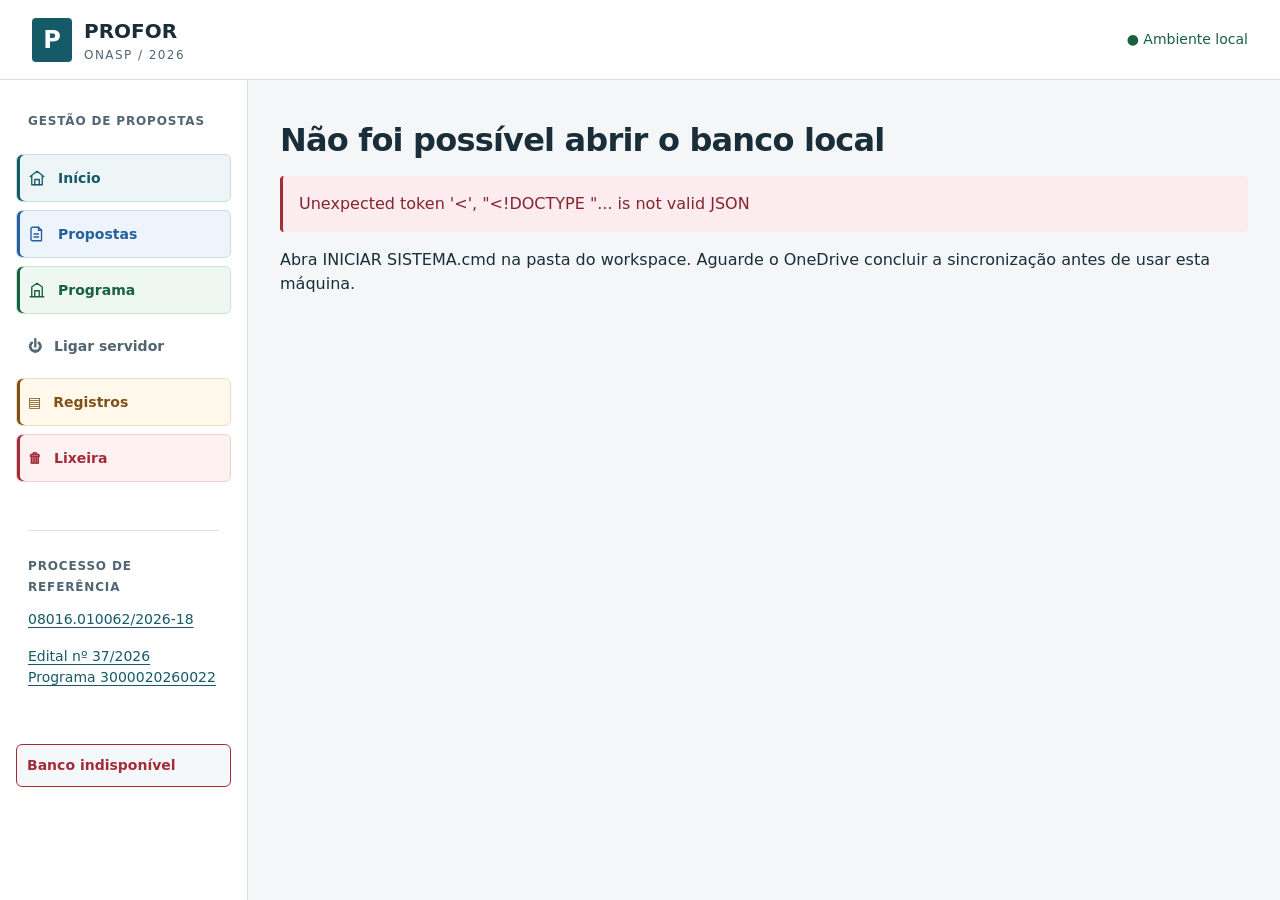
==== commit fa05e8ab: "fix(profor): corrigir revisão e integridade dos dados" ====
--- a/Sistema PROFOR 2026/PROFOR_2026/PROFOR_2026.html
+++ b/Sistema PROFOR 2026/PROFOR_2026/PROFOR_2026.html
@@ -7,14 +7,14 @@
   <meta name="color-scheme" content="light">
   <title>PROFOR / ONASP 2026 — Gestão de propostas</title>
   <link rel="icon" href="data:,">
-  <link rel="stylesheet" href="styles.css?v=dc5f4b22">
-  <script src="domain.js?v=43c42325" defer></script>
-  <script src="sync-apply.js?v=ffc05b34" defer></script>
+  <link rel="stylesheet" href="styles.css?v=9764ea73">
+  <script src="domain.js?v=3eed3bc1" defer></script>
+  <script src="sync-apply.js?v=6b9aa9f1" defer></script>
   <script src="bandeiras-uf.js?v=37b93c13" defer></script>
-  <script src="storage.js?v=90a16c06" defer></script>
-  <script src="transferegov.js?v=a8ee17ad" defer></script>
-  <script src="report.js?v=8571d7c3" defer></script>
-  <script src="app.js?v=c98e88ee" defer></script>
+  <script src="storage.js?v=990b5d28" defer></script>
+  <script src="transferegov.js?v=b88a33cf" defer></script>
+  <script src="report.js?v=d1fcf3cd" defer></script>
+  <script src="app.js?v=1507d144" defer></script>
 </head>
 <body>
   <a class="skip" href="#main">Ir ao conteúdo</a>
@@ -30,7 +30,7 @@
       <a href="#registros" id="nav-records" class="nav-link">▤ <span>Registros</span></a>
       <a href="#apagadas" id="nav-deleted" class="nav-link">🗑 <span>Lixeira <span id="del-count" class="nav-count"></span></span></a>
       <div class="side-context"><span class="section-label">PROCESSO DE REFERÊNCIA</span><p><a href="https://sei.mj.gov.br/sei/controlador.php?acao=procedimento_trabalhar&amp;id_procedimento=40199139" target="_blank" rel="noopener noreferrer" aria-label="Abrir processo SEI 08016.010062/2026-18">08016.010062/2026-18</a></p><p><a href="https://masselorc.github.io/PROFOR-2026/programa/edital-37-dou.pdf" target="_blank" rel="noopener noreferrer" aria-label="Abrir Edital nº 37/2026 em PDF">Edital nº 37/2026</a><br><a href="https://discricionarias.transferegov.sistema.gov.br/voluntarias/programa/ConsultarPrograma/ResultadoDaConsultaDeProgramaDeConvenioDetalhar.do" target="_blank" rel="noopener noreferrer" aria-label="Abrir a página do programa 3000020260022 no Transferegov">Programa 3000020260022</a></p></div>
-      <small id="save-state" hidden>Abrindo banco local…</small>
+      <small id="save-state" data-state="loading" role="status" aria-live="polite" aria-atomic="true">Abrindo banco local…</small>
     </aside>
     <main id="main" tabindex="-1"><div class="empty"><h1>Abrindo o PROFOR</h1><p>Carregando o banco salvo na pasta do sistema.</p></div></main>
   </div>
--- a/Sistema PROFOR 2026/PROFOR_2026/styles.css
+++ b/Sistema PROFOR 2026/PROFOR_2026/styles.css
@@ -121,6 +121,7 @@
 .pad-batch-bar{display:flex;flex-wrap:wrap;align-items:center;justify-content:space-between;gap:12px;padding:14px 24px;border-top:1px solid var(--line);background:#f5fafb}
 .pad-batch-bar p{margin:0;font-size:.8125rem;color:var(--muted)}
 .pad-batch-bar .actions{flex-wrap:wrap}
+.pad-batch-bar select{width:auto;min-width:220px;max-width:100%;margin:0}
 .pad-batch-heading,.pad-batch-row{display:flex;align-items:flex-start;gap:10px;margin:0}
 .pad-batch-heading{align-items:center;font-size:inherit}
 .pad-batch-row .pad-desc-text{min-width:0;flex:1}
@@ -534,3 +535,30 @@
 .report-topic-item input[type=checkbox]{margin:0;width:17px;height:17px;min-height:17px;accent-color:#155b67;cursor:pointer}
 .report-actions{margin-bottom:16px}
 @media print{.report-filter-bar,.report-actions{display:none!important}}
+.review-summary>summary{cursor:pointer;padding:12px 16px;border:1px solid var(--line);border-radius:8px;background:var(--surface);font-weight:600;min-height:44px}
+.review-summary{margin:16px 0}.review-summary[open]>summary{margin-bottom:12px}
+.item-description{min-width:0;flex:1}.item-description>summary{cursor:pointer;min-height:44px;overflow-wrap:anywhere}
+.item-description .description-action{display:block;font-size:.8rem;color:var(--brand);text-decoration:underline;margin-top:4px}
+.item-description[open] .pad-desc-text{display:block;-webkit-line-clamp:unset;overflow:visible}
+.business-text{white-space:pre-wrap;overflow-wrap:anywhere;margin-top:8px}
+#save-state{display:block;margin:12px 0;padding:10px;border:1px solid var(--line);border-radius:6px;background:#f5f8fa;color:var(--ink);overflow-wrap:anywhere}
+#save-state[data-state="error"],#save-state[data-state="conflict"]{color:var(--bad);border-color:var(--bad);font-weight:600}
+.badge.work{background:#e7eff7;color:#244e73}
+.pad-table{min-width:0;table-layout:fixed}
+.pad-table .status-dropdown,.pad-table .status-pill{max-width:100%;white-space:normal}
+.pad-table .status-pill-label{white-space:normal;overflow-wrap:anywhere}
+@media(min-width:761px){.pad-table col.c-pad-item{width:30%}.pad-table col.c-pad-qtd{width:8%}.pad-table col.c-pad-unit{width:12%}.pad-table col.c-pad-total{width:18%}.pad-table col.c-pad-conf{width:12%}.pad-table col.c-pad-acao{width:20%}}
+@media(max-width:760px){
+ .pad-table{min-width:0;width:100%}.pad-table colgroup{display:none}
+ .pad-table thead{position:absolute;width:1px;height:1px;overflow:hidden;clip-path:inset(50%)}
+ .pad-table tbody,.pad-table tfoot{display:block}.pad-table tbody tr{display:grid;grid-template-columns:repeat(2,minmax(0,1fr));border:1px solid var(--line);border-radius:8px;margin:12px 0;padding:8px}
+ .pad-table tbody td{display:block;min-width:0;padding:8px!important;white-space:normal!important}
+ .pad-table .pad-desc{grid-column:1/-1}.pad-table .pad-actions{grid-column:1/-1;text-align:left}
+ .pad-table tbody td:nth-child(2)::before{content:'Quantidade';display:block;font-weight:600}
+ .pad-table tbody td:nth-child(3)::before{content:'Valor unitário';display:block;font-weight:600}
+ .pad-table tbody td:nth-child(4)::before{content:'Valor total';display:block;font-weight:600}
+ .pad-table tbody td:nth-child(5)::before{content:'Conferência';display:block;font-weight:600}
+ .pad-table tfoot tr{display:block}.pad-table tfoot td:empty{display:none}
+ .pad-table .status-dropdown,.pad-table .status-pill{max-width:100%}
+ .pad-batch-bar .actions{flex-wrap:wrap}.result-body{min-width:0}
+}
